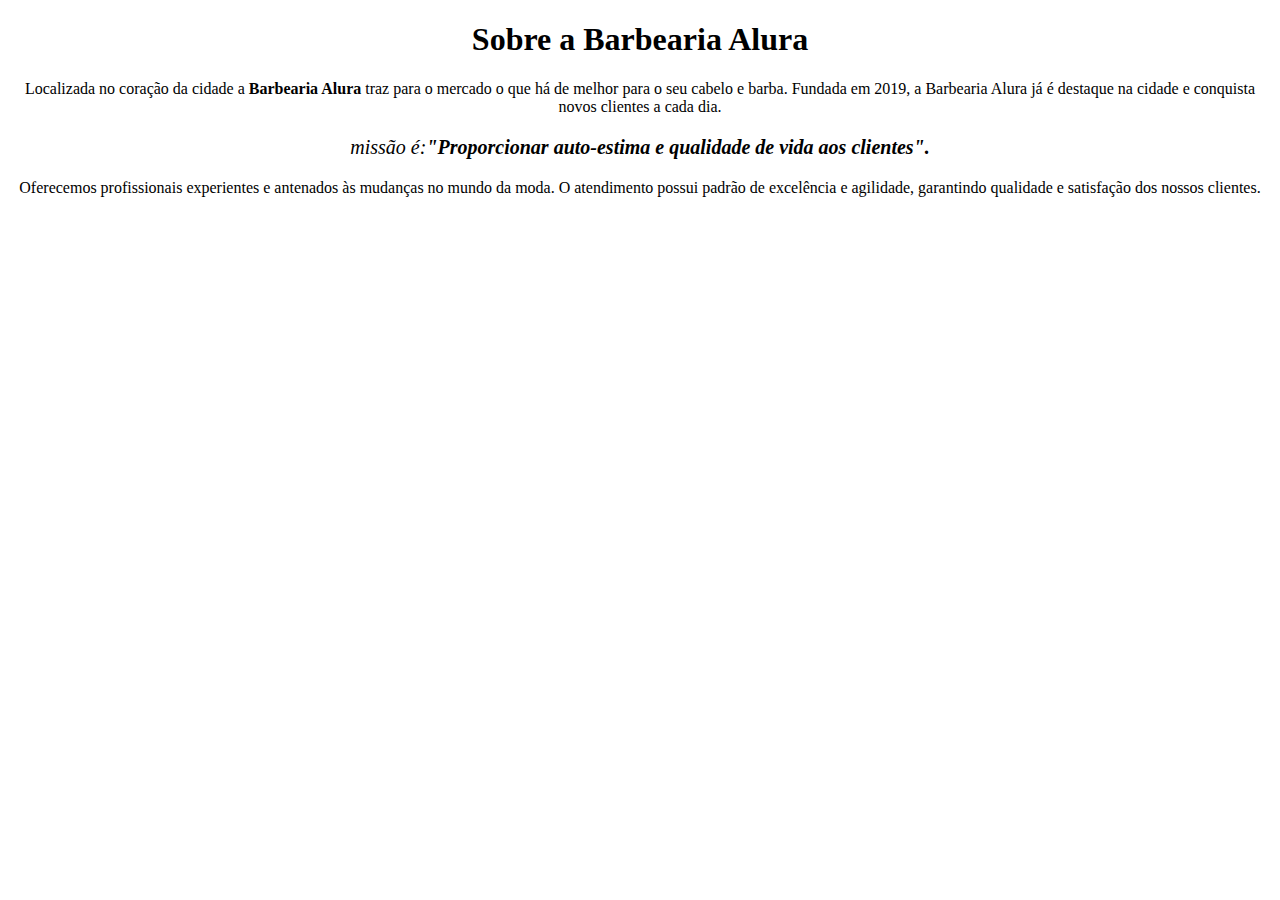
==== index.html @ de8efaba "acrescenta doctype, body, head e style ao index" ====
<!DOCTYPE html>
    <html lang="pt-br">
        <head>
            <meta charset="UTF-8">
            <title>Barbearia Alura</title>
        </head>
        <body>
            <h1 style="text-align: center">Sobre a Barbearia Alura</h1>
            
            <p style="text-align: center">Localizada no coração da cidade a <strong>Barbearia Alura</strong> traz para o mercado o que há de melhor para o seu cabelo e barba. Fundada em 2019, a Barbearia Alura já é destaque na cidade e conquista novos clientes a cada dia.</p>
            
            <p style="font-size: 20px; text-align:center"><em> missão é:<strong>"Proporcionar auto-estima e qualidade de vida aos clientes".</strong></em></p>
            
            <p style="text-align: center">Oferecemos profissionais experientes e antenados às mudanças no mundo da moda. O atendimento possui padrão de excelência e agilidade, garantindo qualidade e satisfação dos nossos clientes.</p>            
        </body>
    </html>
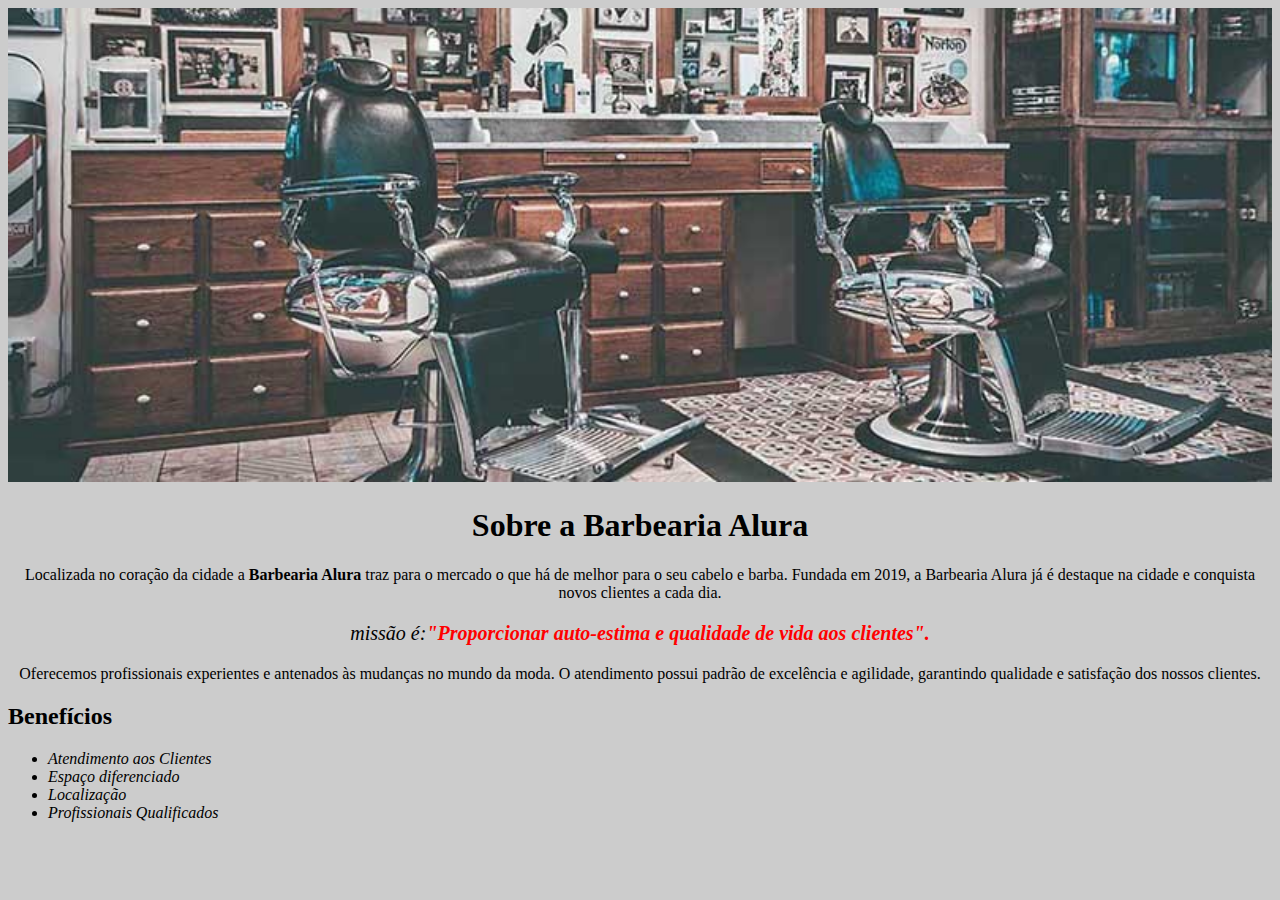
==== commit ec2562e3: "acrescenta lista ao index, organiza formatação no css e acrescenta duas imagens sendo banner do inde" ====
--- a/index.html
+++ b/index.html
@@ -3,14 +3,27 @@
         <head>
             <meta charset="UTF-8">
             <title>Barbearia Alura</title>
+            <link rel="stylesheet" href="style.css">
         </head>
         <body>
-            <h1 style="text-align: center">Sobre a Barbearia Alura</h1>
-            
-            <p style="text-align: center">Localizada no coração da cidade a <strong>Barbearia Alura</strong> traz para o mercado o que há de melhor para o seu cabelo e barba. Fundada em 2019, a Barbearia Alura já é destaque na cidade e conquista novos clientes a cada dia.</p>
-            
-            <p style="font-size: 20px; text-align:center"><em> missão é:<strong>"Proporcionar auto-estima e qualidade de vida aos clientes".</strong></em></p>
-            
-            <p style="text-align: center">Oferecemos profissionais experientes e antenados às mudanças no mundo da moda. O atendimento possui padrão de excelência e agilidade, garantindo qualidade e satisfação dos nossos clientes.</p>            
-        </body>
+            <img id="banner" src="banner.jpg">
+            <div>
+                <h1>Sobre a Barbearia Alura</h1>
+                
+                <p>Localizada no coração da cidade a <strong>Barbearia Alura</strong> traz para o mercado o que há de melhor para o seu cabelo e barba. Fundada em 2019, a Barbearia Alura já é destaque na cidade e conquista novos clientes a cada dia.</p>
+                
+                <p id="missao"><em> missão é:<strong>"Proporcionar auto-estima e qualidade de vida aos clientes".</strong></em></p>
+                
+                <p>Oferecemos profissionais experientes e antenados às mudanças no mundo da moda. O atendimento possui padrão de excelência e agilidade, garantindo qualidade e satisfação dos nossos clientes.</p>
+            </div>
+            <div>
+                <h2>Benefícios</h2>    
+                <ul>
+                    <li class="itens">Atendimento aos Clientes</li>
+                    <li class="itens">Espaço diferenciado</li>
+                    <li class="itens">Localização</li>
+                    <li class="itens">Profissionais Qualificados</li>
+                </ul>
+            </div>
+            </body>
     </html>
--- a/style.css
+++ b/style.css
@@ -0,0 +1,27 @@
+body {
+    background: #CCCCCC
+}
+
+#banner{
+    width: 100%;
+}
+
+h1{
+    text-align: center
+}
+
+p {
+    text-align: center;
+}
+
+#missao{
+    font-size: 20px
+}
+
+em strong {
+    color: #FF0000;
+}
+
+.itens{
+    font-style: italic;
+}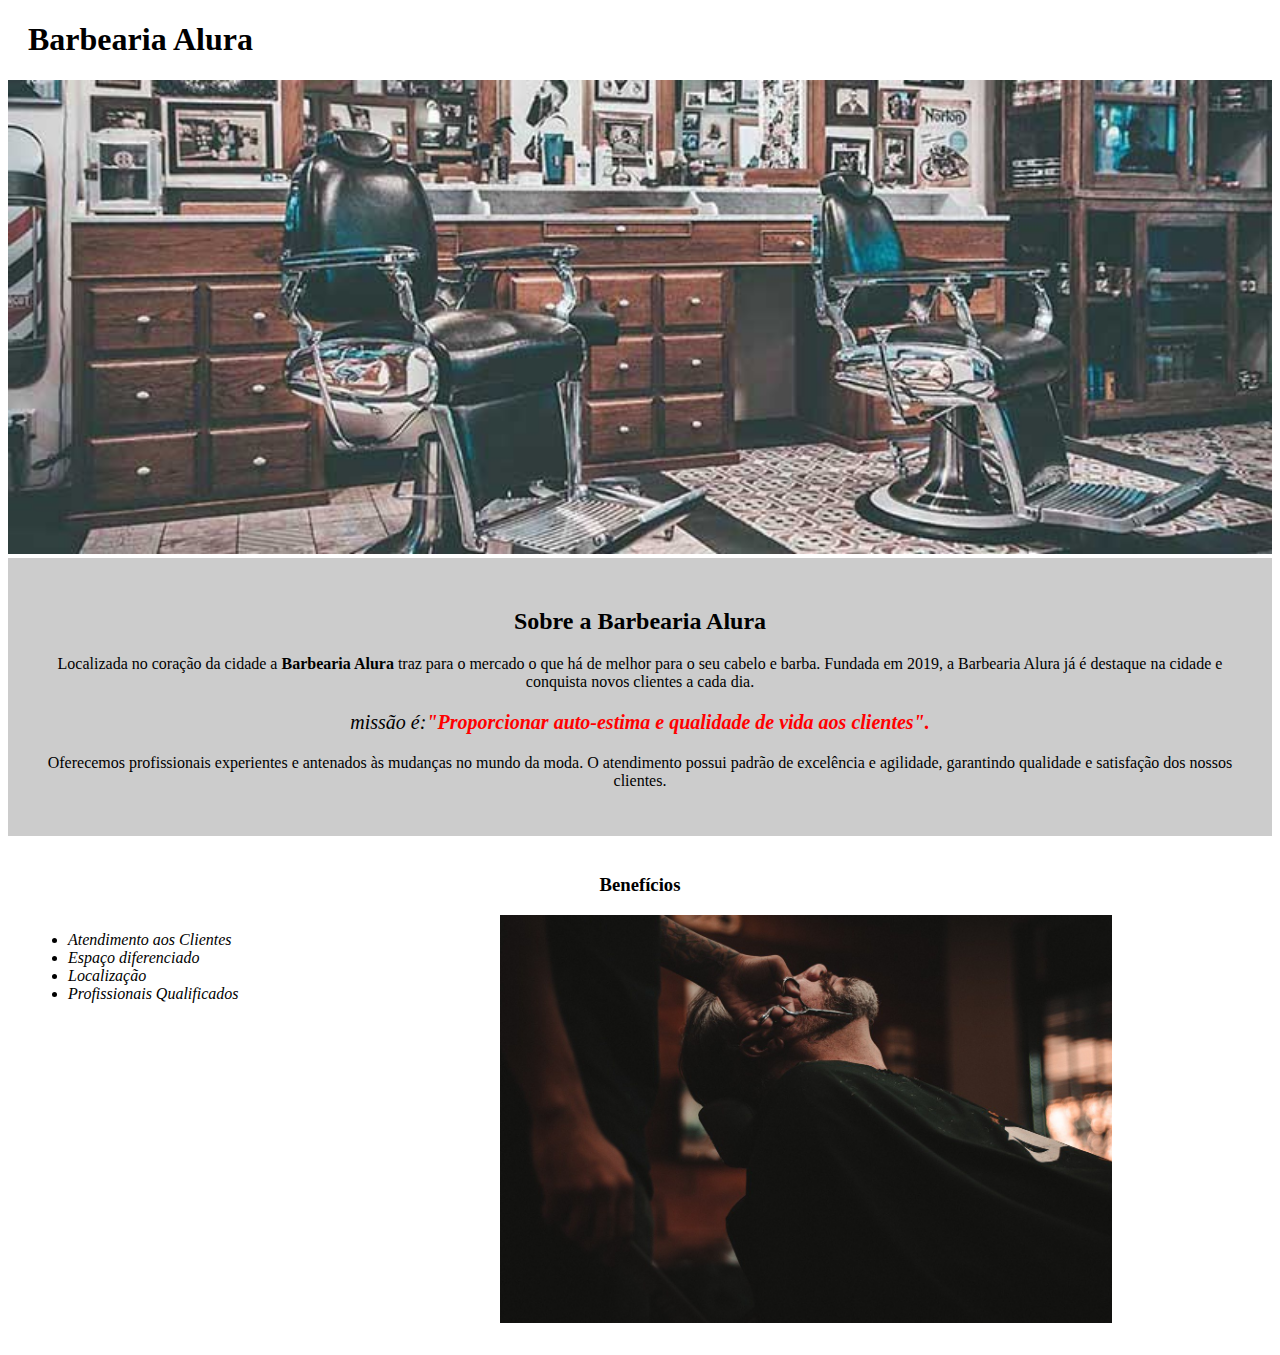
==== commit 8a0bd343: "atualiza index" ====
--- a/index.html
+++ b/index.html
@@ -6,9 +6,12 @@
             <link rel="stylesheet" href="style.css">
         </head>
         <body>
+            <header>
+                <h1 class="tprincipal">Barbearia Alura</h1>
+            </header>
             <img id="banner" src="banner.jpg">
-            <div>
-                <h1>Sobre a Barbearia Alura</h1>
+            <div class="principal">
+                <h2 class="tcentral">Sobre a Barbearia Alura</h2>
                 
                 <p>Localizada no coração da cidade a <strong>Barbearia Alura</strong> traz para o mercado o que há de melhor para o seu cabelo e barba. Fundada em 2019, a Barbearia Alura já é destaque na cidade e conquista novos clientes a cada dia.</p>
                 
@@ -16,14 +19,17 @@
                 
                 <p>Oferecemos profissionais experientes e antenados às mudanças no mundo da moda. O atendimento possui padrão de excelência e agilidade, garantindo qualidade e satisfação dos nossos clientes.</p>
             </div>
-            <div>
-                <h2>Benefícios</h2>    
+
+            <div class="beneficios">
+                <h3 class="tcentral">Benefícios</h3>    
                 <ul>
                     <li class="itens">Atendimento aos Clientes</li>
                     <li class="itens">Espaço diferenciado</li>
                     <li class="itens">Localização</li>
                     <li class="itens">Profissionais Qualificados</li>
                 </ul>
+                <img src="beneficios.jpg" class="imagembeneficios">
             </div>
-            </body>
+
+        </body>
     </html>
--- a/style.css
+++ b/style.css
@@ -1,13 +1,21 @@
 body {
-    background: #CCCCCC
 }
 
 #banner{
     width: 100%;
 }
 
-h1{
-    text-align: center
+.principal{
+    background: #CCCCCC;
+    padding:30px;
+}
+
+.tprincipal{
+    padding-left: 20px;
+}
+
+.tcentral{
+    text-align: center;
 }
 
 p {
@@ -15,7 +23,7 @@
 }
 
 #missao{
-    font-size: 20px
+    font-size: 20px;
 }
 
 em strong {
@@ -24,4 +32,20 @@
 
 .itens{
     font-style: italic;
+}
+
+.beneficios{
+    background: #FFFFFF;
+    padding: 20px;
+}
+
+ul{
+    display: inline-block;
+    vertical-align: top;
+    width: 20%;
+    margin-right: 15%;
+}
+
+.imagembeneficios{
+    width: 50%;
 }